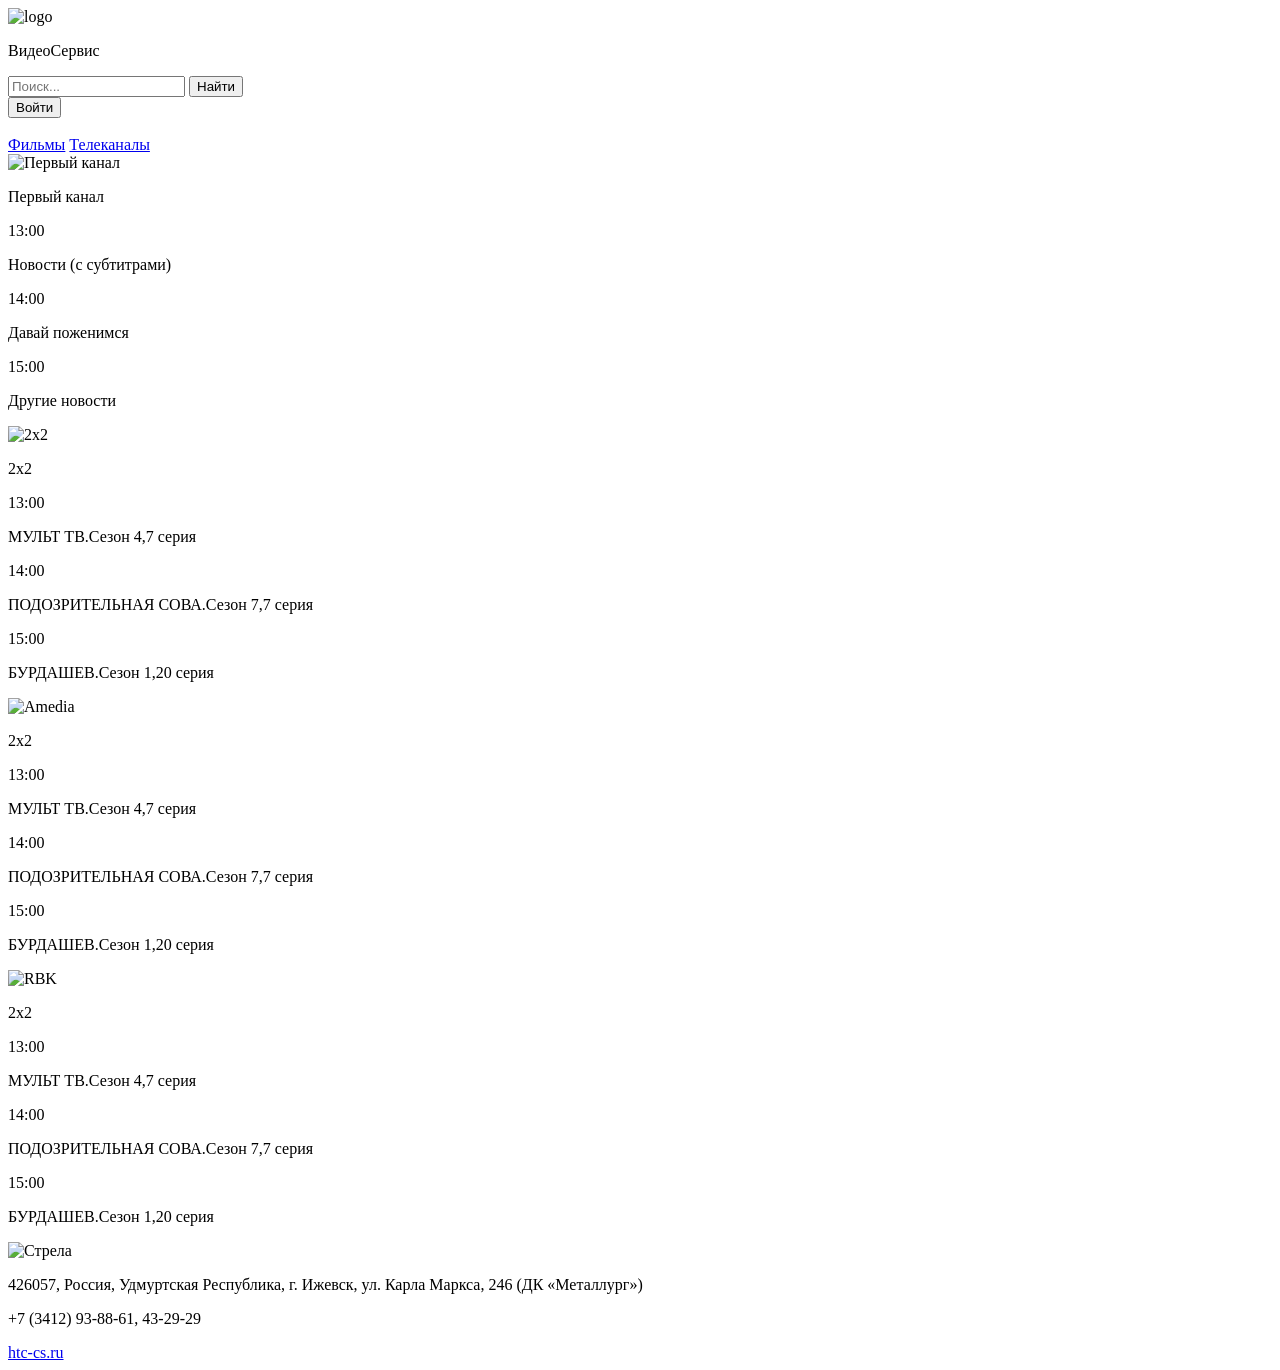
==== index2.html @ f5a2675a "Add files via upload" ====
<!DOCTYPE html>
<html lang="ru">
<head>
    <meta charset="UTF-8">
    <meta name="viewport" content="width=device-width, initial-scale=1.0">
    <link rel="stylesheet" href="css/style.css">
    <title>ВидеоСервис</title>
</head>
<body>
 
   
<div class="container">
    <header class="header">
        <div class="header__logo">
        <img src="img/sign.png" alt="logo">
        <p class="header__logo-txt">ВидеоСервис</p>
        </div>
        <form >
            <input  class="header__search-txt" type="text" placeholder="Поиск...">
            <input  class="header__search-btn" type="button" value="Найти">
        </form>
        <form >
            <input onclick="window.location.href='index3.html'" class="header__auth-btn" type="button" value="Войти">
        </form>
    </header>
    <br>
    <main>
        <nav class="nav">
            <a  href="index.html"  class="nav__a">Фильмы</a>
            <a  href="index2.html" class="nav__a">Телеканалы</a> 
        </nav>
        <div class="scroll">
  

        <div class="channels-blocks">
            <div class="first__channels-block">
                <div class="first__channels-block-img">
                    <img src="img/1st.png" alt="Первый канал">
                </div>
                <div class="first__channels-info">
                    <p class="channels-blocks__logo">Первый канал</p>
                    <div class="info-r">
                        <p>13:00</p>
                        <p>Новости (с субтитрами)</p>
                    </div>
                    <div class="info">
                        <p>14:00</p>
                        <p>Давай поженимся</p> 
                    </div>
                    <div class="info"> 
                        <p>15:00</p>
                        <p>Другие новости</p>
                    </div>
                
            </div>
        </div>
                
                <div class="twoxtwo__channels-block">
                    <div class="first__channels-block-img">
                        <img src="img/2x2.png" alt="2x2 ">
                    </div>
                        <div class="first__channels-info">
                                 <p class="channels-blocks__logo">2x2</p>
                             <div class="info-r">
                                 <p>13:00</p>
                                 <p>МУЛЬТ ТВ.Сезон 4,7 серия</p>
                              </div>
                             <div class="info">
                                  <p>14:00</p>
                                  <p>ПОДОЗРИТЕЛЬНАЯ СОВА.Сезон 7,7 серия </p>
                             </div>
                             <div class="info">
                                 <p>15:00</p>
                                 <p>БУРДАШЕВ.Сезон 1,20 серия</p>
                             </div>
                        </div>
                </div>
                <div class="Amedia__channels-block">
                    <div class="first__channels-block-img">
                        <img src="img/amedia_logo(1).png" alt="Amedia">
                    </div>
                        <div class="first__channels-info">
                                 <p class="channels-blocks__logo">2x2</p>
                             <div class="info-r">
                                 <p>13:00</p>
                                 <p>МУЛЬТ ТВ.Сезон 4,7 серия</p>
                              </div>
                             <div class="info">
                                  <p>14:00</p>
                                  <p>ПОДОЗРИТЕЛЬНАЯ СОВА.Сезон 7,7 серия </p>
                             </div>
                             <div class="info">
                                 <p>15:00</p>
                                 <p>БУРДАШЕВ.Сезон 1,20 серия</p>
                             </div>
                        </div>
                </div>
                <div class="Rbk__channels-block">
                    <div class="first__channels-block-img">
                        <img src="img/rbk_logo.png" alt="RBK ">
                    </div>
                        <div class="first__channels-info">
                                 <p class="channels-blocks__logo">2x2</p>
                             <div class="info-r">
                                 <p>13:00</p>
                                 <p>МУЛЬТ ТВ.Сезон 4,7 серия</p>
                              </div>
                             <div class="info">
                                  <p>14:00</p>
                                  <p>ПОДОЗРИТЕЛЬНАЯ СОВА.Сезон 7,7 серия </p>
                             </div>
                             <div class="info">
                                 <p>15:00</p>
                                 <p>БУРДАШЕВ.Сезон 1,20 серия</p>
                             </div>
                        </div>
                </div>
           
            <div class="Amedia__channels-block"></div>
            <div class="Rbk__channels-block"></div>
            </div>
         </div>
        
        </main>

  
    
<footer class="footer">
    <div class="footer-container container">
        <div class="footer__logo">
            <img src="img/htc-cs-logo.png" alt="Стрела">
        </div>
        <div class="footer__info">
            <p class="footer__info-p">426057, Россия, Удмуртская Республика, г. Ижевск, ул. Карла Маркса, 246 (ДК «Металлург»)</p>
            <p class="footer__info-p">+7 (3412) 93-88-61, 43-29-29</p>
            
           
            <a  class="footer__info-a" href="http://htc-cs.ru">htc-cs.ru</a>
        </div>
    </div>
    </footer>
    </div>
</body>
</html>
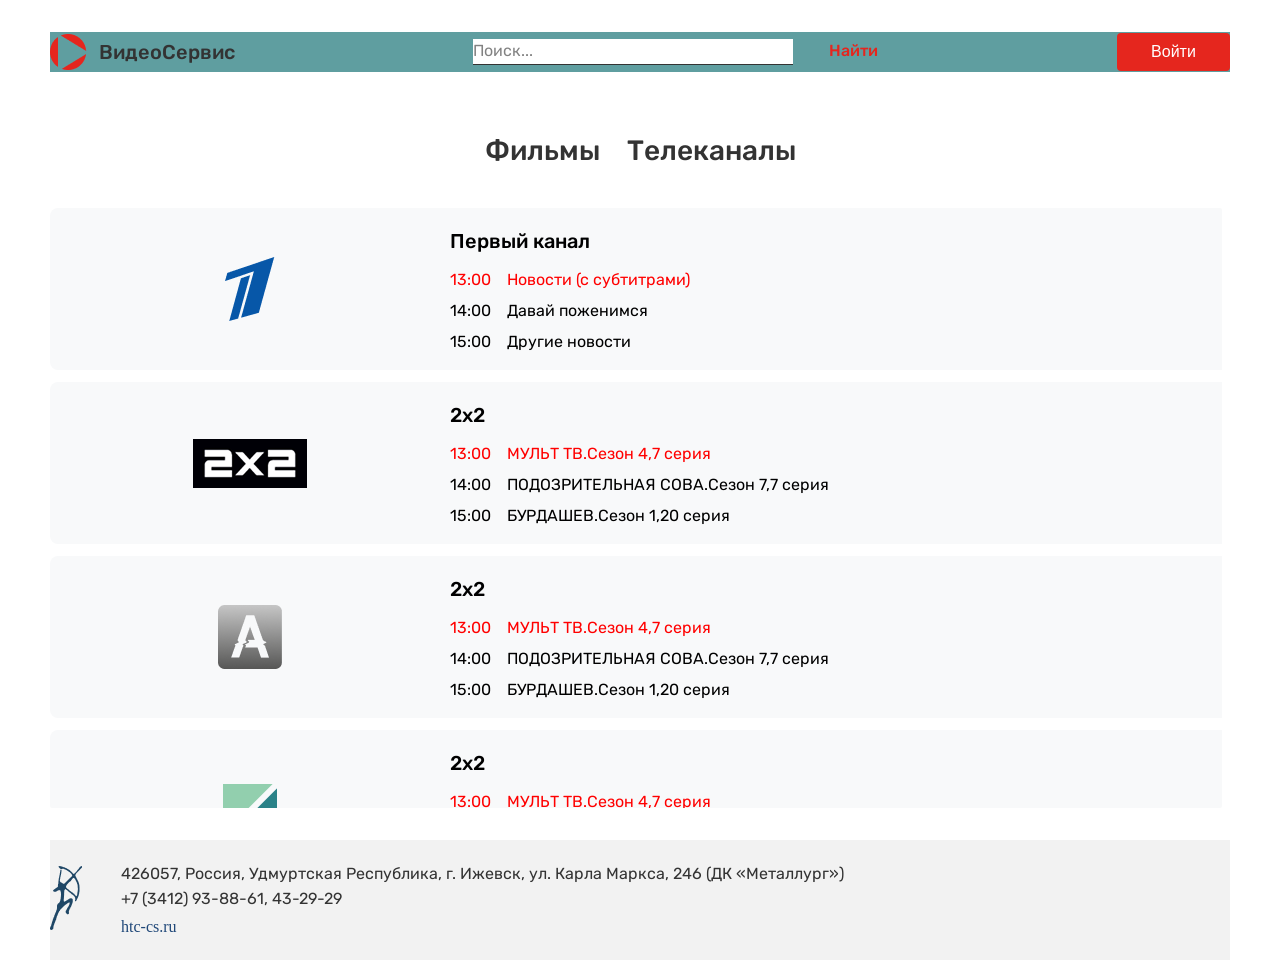
==== commit 2501dcb2: "Update index2.html" ====
--- a/index2.html
+++ b/index2.html
@@ -77,7 +77,7 @@
                 </div>
                 <div class="Amedia__channels-block">
                     <div class="first__channels-block-img">
-                        <img src="img/amedia_logo(1).png" alt="Amedia">
+                        <img src="img/amedia_logo-1.png" alt="Amedia">
                     </div>
                         <div class="first__channels-info">
                                  <p class="channels-blocks__logo">2x2</p>
@@ -141,4 +141,4 @@
     </footer>
     </div>
 </body>
-</html>+</html>
--- a/css/style.css
+++ b/css/style.css
@@ -0,0 +1,522 @@
+*{
+    margin: 0;
+    padding: 0;
+}
+@font-face {
+    font-family: Rubik-Medium;
+    src: url(../fonts/Rubik-Medium.ttf);
+}
+@font-face {
+    font-family:Rubik-Regular ;
+    src: url(../fonts/Rubik-Regular.ttf);
+}
+.container{
+    max-width:1180px;
+   /* height: 100vh;*/
+    /*background-color: bisque;*/
+    
+    margin: 0 auto;
+}
+.header{
+    height: 40px;
+    background-color: cadetblue;
+    margin-top: 32px ;
+    display: flex;
+    justify-content: space-between;
+    align-items: center;
+}
+.header__logo{
+    display: flex;
+    align-items: center;
+}
+.header__logo-txt{
+    font-family:Rubik-Medium ;
+    font-size: 20px;
+    color: #333333;
+    margin-left: 11.80px;
+}
+.header__search-txt{
+    width: 320px;
+    height: 25px;
+    border: none;
+    border-bottom:1px #333333 solid;
+}
+.header__search-txt::placeholder{
+    font-size: 16px;
+    color: #828282;
+    font-family:Rubik-Regular;
+
+
+}
+.header__search-txt:focus{
+    outline: none;
+}
+.header__search-btn{
+    border: none;
+    background: none;
+    color: #E5261E;
+    font-family: Rubik-Medium;
+    font-size: 16px;
+    margin-left: 32px;
+}
+.header__auth-btn{
+    background-color: #E5261E;
+    border: none;
+    color: #ffffff;
+    font-size: 16px;
+    border-radius:4px ;
+    width:113px ;
+    height:38px ;
+}
+.header__auth-btn:hover{
+    background: #cc221b;
+}
+.nav{
+    height: 42px;
+    width: 311px;
+    display: flex;
+    margin: 44px auto 32px auto;
+    justify-content: space-between;
+}
+.nav__a{
+    font-family: Rubik-Medium;
+    color: #333333;
+    font-size: 28px;
+    text-decoration:none;
+}
+.nav__a:hover{
+    border-bottom: 2px #E5261E solid;
+    padding-bottom: 9px;
+    color: #E5261E;
+}
+.new__caption{
+    color: #333333;
+    font-family: Rubik-Medium;
+    font-size: 24px;
+    margin-bottom: 16px;
+}
+.movies__item-img{
+    border-radius: 8px;
+    margin-bottom: 16px;
+}
+.movies__item-p{
+    font-family: Rubik-Regular;
+    color: #333333;
+    font-size: 20px;
+}
+.movie__item{
+    width: 280px ;
+    position: relative;
+}
+.movie__item-desc{
+    width: 280px;
+    height: 370px;
+    background-color: rgba(51, 51, 51, 0.8); 
+    border-radius: 8px;
+    font-family: Rubik-Regular;
+    font-size: 16px;
+    padding: 16px;
+    color: #f2f2f2;
+    box-sizing: border-box;
+    line-height: 140%;
+    position: absolute;
+    top: 0px;
+    left: 0px;
+    opacity: 0;
+    
+}
+.movie__item:hover .movie__item-desc{
+    opacity:1 ;
+    cursor: pointer;
+}
+.movies{
+    display: flex;
+    justify-content: space-between;
+}
+.new__caption{
+    margin-top:32px ;
+}
+   .ganres-gallery__item{
+    width: 280px;
+    height:208px ;
+  background: linear-gradient(127.83deg, #F2C94C 8.44%, #F29A4A 91.36%);
+box-shadow: inset 0px 0px 16px rgba(0, 0, 0, 0.15);
+border-radius: 6px;
+justify-content: center;
+align-items: center;
+flex-direction: column;
+position: relative;
+opacity: 0.8;
+display: flex;
+
+   } 
+   .comedy{
+    background: linear-gradient(127.83deg, #F2C94C 8.44%, #F29A4A 91.36%);
+   }
+   .ganres-gallery__item-emj{
+   font-size: 48px;
+   display:flex ;
+   align-items: center;
+
+   }
+   .ganres-gallery__item-p{
+    font-family: Rubik-Regular;
+    color: #ffffff;
+    font-size: 20px;
+    position: absolute;
+    top: 160px;
+    display: flex;
+    align-items: center;
+    justify-content: space-between;
+   }
+   .ganres-gallery__item:hover{
+    opacity: 1;
+    cursor: pointer;
+   } 
+   .ganres-gallery{
+    justify-content: space-between;
+    display: flex;
+   }
+   .i{
+    font-size: 48px;
+   }
+   .drama{
+
+
+
+
+background: linear-gradient(127.83deg, #F2994A 8.44%, #EB5757 91.36%);
+
+
+   }
+   .inocent{
+
+
+background: linear-gradient(127.83deg, #56CCF2 8.44%, #2F80ED 91.36%);
+
+
+   }
+   .horor{
+
+
+background: linear-gradient(127.83deg, #828282 8.44%, #333333 91.36%);
+
+
+   }
+   .footer{
+    
+    background-color: #f2f2f2;
+    margin-top: 32px ;
+   
+
+
+   }
+   .footer-container{
+    display: flex;
+    align-items: center;
+    height: 120px;
+   }
+   .footer__logo{
+    margin-right: 39px;
+   }
+   .footer__info-p{
+    font-family: Rubik-Regular;
+    color:#333333;
+    font-size: 16px;
+   }
+   .footer__info-p:nth-child(2){
+    margin: 6px 0px 10px 0;
+   }
+   .footer__info-a{
+    color: #1f4778;
+    font-family:Rubick-Medium ;
+    font-size: 16px;
+    text-decoration: none;
+   }
+   .first__channels-block{
+    width: 1180px;
+    height: 162px;
+    background-color: #F8F9FA;
+    border-radius: 8px ;
+    display: flex;
+    
+   }
+   .channels-blocks__logo{
+    font-size: 20px;
+    font-family: Rubik-Medium;
+    }
+
+   .first__channels-block-img{
+    width: 400px;
+    height: 162px;
+    display: flex;
+    align-items: center;
+    justify-content: center;
+   }
+   
+   .info {
+    display: flex;
+    gap: 16px;
+    margin-top: 12px;
+    font-family: Rubik-Regular;
+   }
+   .channels-blocks__logo{
+    margin-top: 21px;
+   }
+   .info-r{
+    color: red;
+    display: flex;
+    gap: 16px;
+    margin-top: 17px;
+    font-family: Rubik-Regular;
+   }
+   .twoxtwo__channels-block{
+    width: 1180px;
+    height: 162px;
+    background-color: #F8F9FA;
+    border-radius: 8px ;
+    display: flex;
+    margin-top: 12px;
+   }
+   .Amedia__channels-block{
+     width: 1180px;
+    height: 162px;
+    background-color:#F8F9FA;
+    border-radius: 8px ;
+    display: flex;
+    margin-top: 12px;
+   }
+   .Rbk__channels-block{
+     width: 1180px;
+    height: 162px;
+    background-color: #F8F9FA;
+    border-radius: 8px ;
+    display: flex;
+    margin-top: 12px;
+   }
+
+   .scroll {
+  height: 600px; 
+  overflow-y: scroll;
+  overflow-x: hidden; 
+ scrollbar-width: thin;
+  scrollbar-color: #BDBDBD #f0f0f0;
+  border-radius: 2px;
+}
+
+.scroll::-webkit-scrollbar{
+width: 8px;
+}
+.scroll::-webkit-scrollbar-track{
+background: #f2f2f2;
+border-radius: 2px;
+}
+.scroll::-webkit-slider-thumb{
+background-color:#BDBDBD;
+border-radius: 2px;
+border: 2px solid #f2f2f2;
+}
+.scroll{
+    scrollbar-width: thin;
+    scrollbar-color:#BDBDBD #f2f2f2 ;
+    border-radius: 2px;
+    margin-right: 8px;
+}
+.head__modal{
+    font-size: 28px;
+    font-family: Rubik-Medium;
+    
+
+
+}
+.vhod__modal{
+    background-color: #E5261E;
+    border: none;
+    color: #ffffff;
+    font-size: 16px;
+    border-radius:4px ;
+    width:113px;
+    height:38px;
+    font-family: Rubik-Regular;
+    position: relative;
+    margin: 0% auto;
+
+}
+.header__search-txt-1{
+border: none;
+    border-bottom:1px #333333 solid;
+    margin-top: 24px;
+}
+.header__search-txt-2{
+border: none;
+    border-bottom:1px #333333 solid;
+    margin-top: 24px;
+}
+.footer__modal{
+margin-top: 23px;
+}
+.modal__window{
+    display: flex;
+    align-items: center;
+    justify-content: center;
+    flex-direction: column;
+    width: 304px;
+    height: 394px;
+    background-color: #fff;
+    border-radius: 8px;
+}
+
+.modal__window_form{
+    display: flex;
+    flex-direction: column;
+
+}
+.remember__f{
+    font-family: Rubik-Regular;
+    margin-bottom: 111px;
+}
+
+.modal{
+    display: flex;
+    align-items: center;
+    justify-content: center;
+    min-height: 100vh;
+    background-color: gray;
+}
+.header__search-txt-1{
+font-family:Rubik-Regular ;
+width:235px;
+height: 25px;
+}
+.header__search-txt-2{
+    font-family:Rubik-Regular ;
+}
+
+
+#check1{
+    position: absolute;
+    opacity: 0;
+}
+.custom-checkbox{
+    display: flex;
+    align-items: center;
+    cursor: pointer;
+    gap: 8px;
+}
+.checkmark{
+    height: 16px;
+    width: 16px;
+    background-color: #F8F9FA;
+    color: transparent;
+    border: #333333 solid 1px;
+   border-radius: 4px;
+   display:flex;
+   justify-content: center;
+   align-items: center;
+
+}
+#dialog_p .checkmark p{
+    margin: 0;
+    font-size: 14px;
+    font-weight: bold;
+    line-height: 1;
+}
+#check1:checked + .custom-checkbox .checkmark{
+    color: #E5261E;
+    
+}
+#dialog_p{
+    display: flex;
+    align-items: center;
+    gap: 8px;
+    margin-top: 23px;
+}
+
+
+   @media screen and (max-width:390px) {
+    body{
+        overflow-x:hidden;
+       } 
+    .container{
+        width:100%;
+        padding: 0 15px;
+        box-sizing: border-box;
+     }
+    .header{
+        flex-direction: column;
+        align-items: center;
+        gap:10px;
+        height:auto ;
+
+    }
+    .header__search-txt{
+        width: 160px;
+    }
+    .movies{
+        flex-direction: column;
+        align-items: center;
+        gap:10px
+    }
+    .new__caption{
+        display: flex;
+        justify-content: center; 
+        align-items: flex-start;
+    }
+    .ganres-gallery{
+        flex-direction: column;
+        align-items: center;
+        gap:10px
+    }
+    .first__channels-block{
+        height: auto;
+        flex-direction: column;
+        font-size: 0.9rem;
+        width: 100%;      
+        height: auto;
+    }
+    .twoxtwo__channels-block{
+        height: auto;
+        flex-direction: column;
+        font-size: 0.9rem;
+        width: 100%;      
+        height: auto;
+    }
+   .Amedia__channels-block{
+        height: auto;
+        flex-direction: column;
+        font-size: 0.9rem;
+        width: 100%;       
+        height: auto;
+   }
+   .Rbk__channels-block{
+        height: auto;
+        flex-direction: column;
+        font-size: 0.9rem;
+        width: 100%;       
+        height: auto;
+    }
+    .channels-blocks__logo,
+    .info,
+    .info-r,
+    .first__channels-block-img
+    {
+       flex-direction: column;
+        text-align: center;
+    }
+   
+   
+
+.modal__window {
+    min-width:  100%;
+    height: auto;
+    
+    padding: 24px 16px;
+  }
+}
+
+
+
+
+  
+  
+
